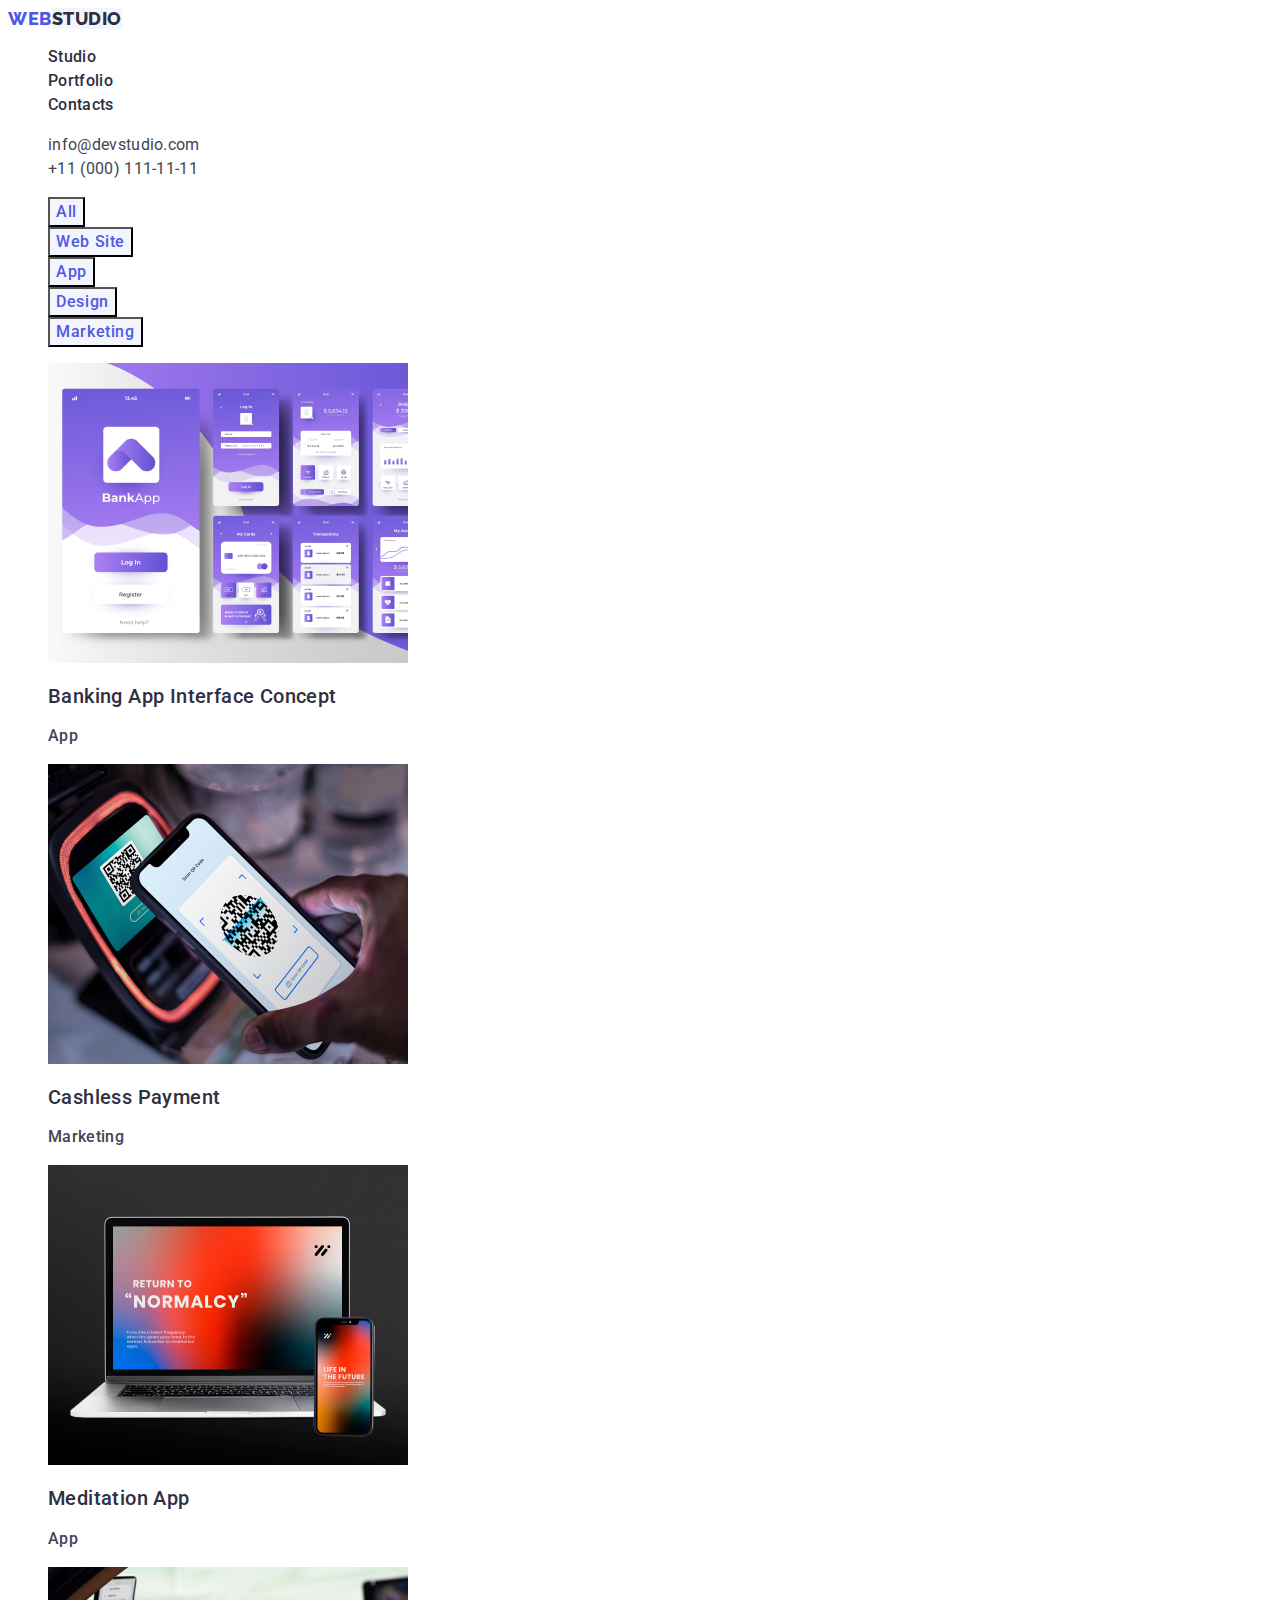
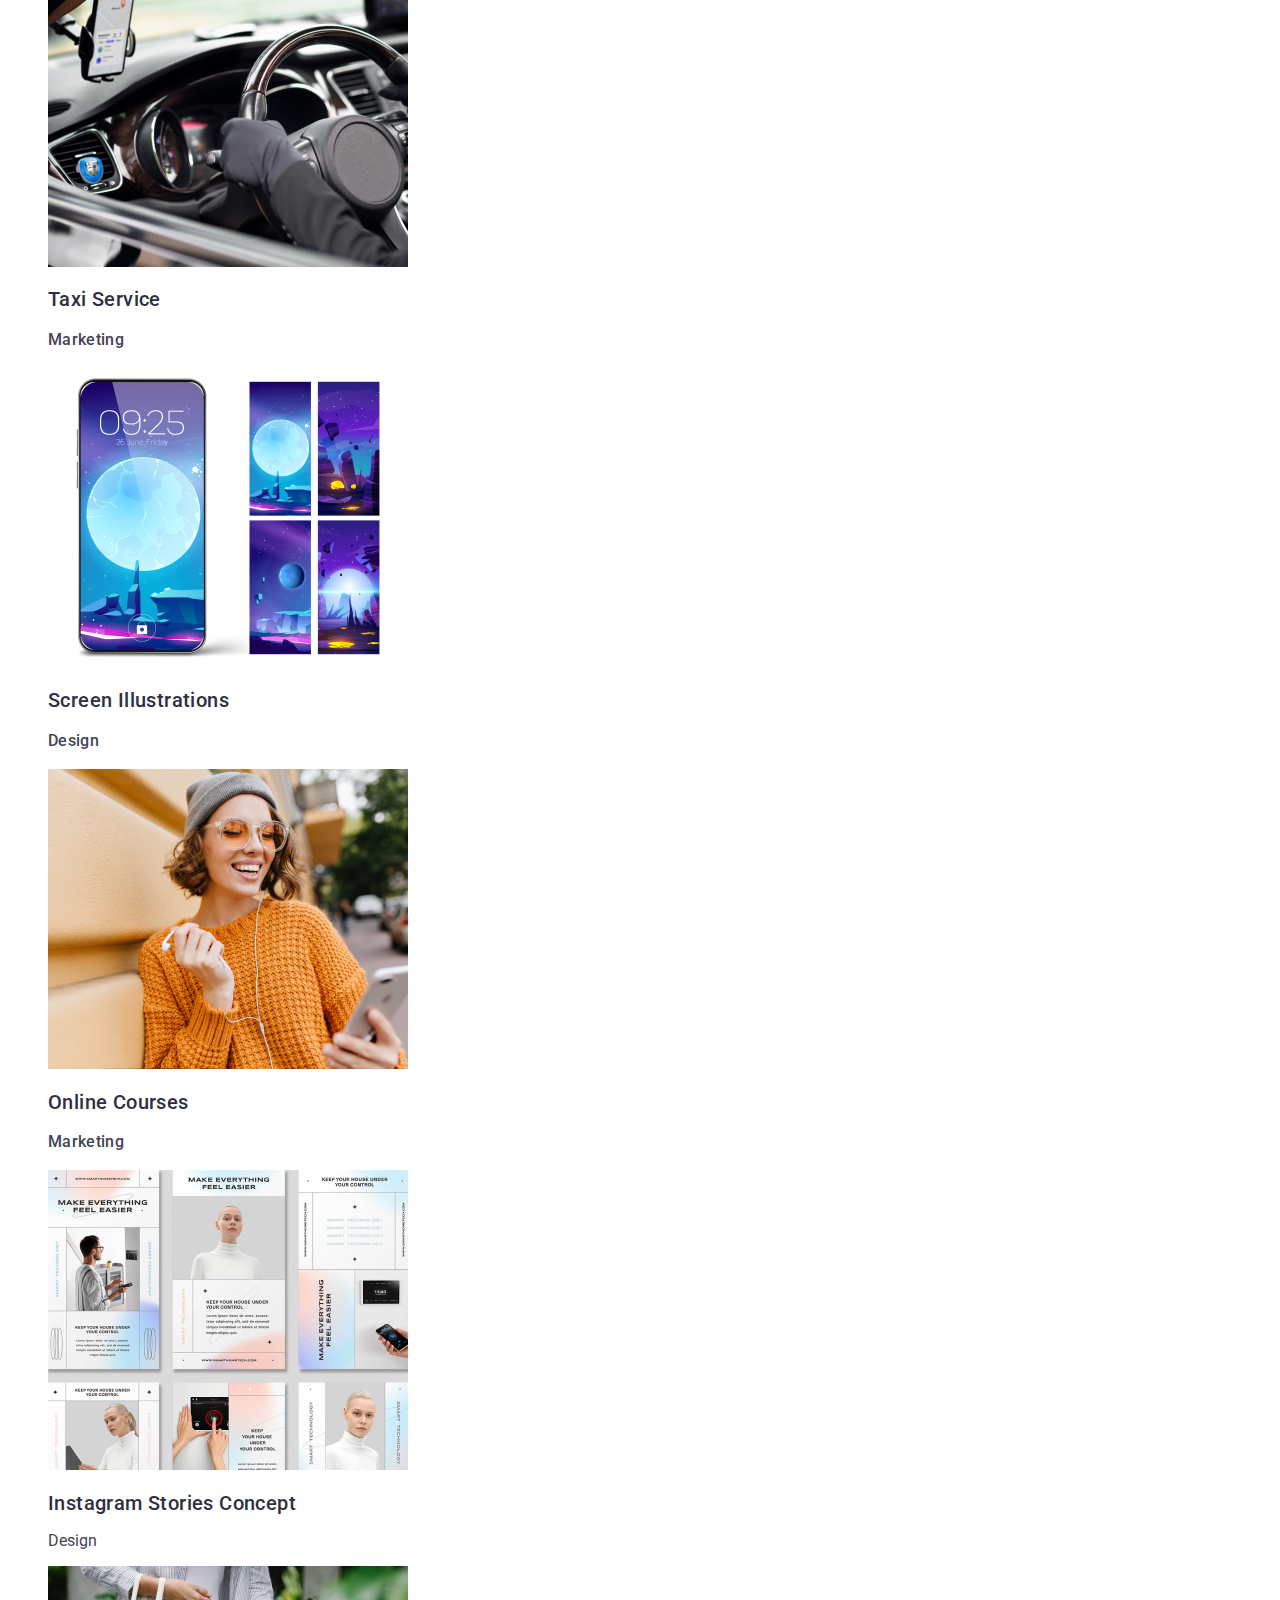
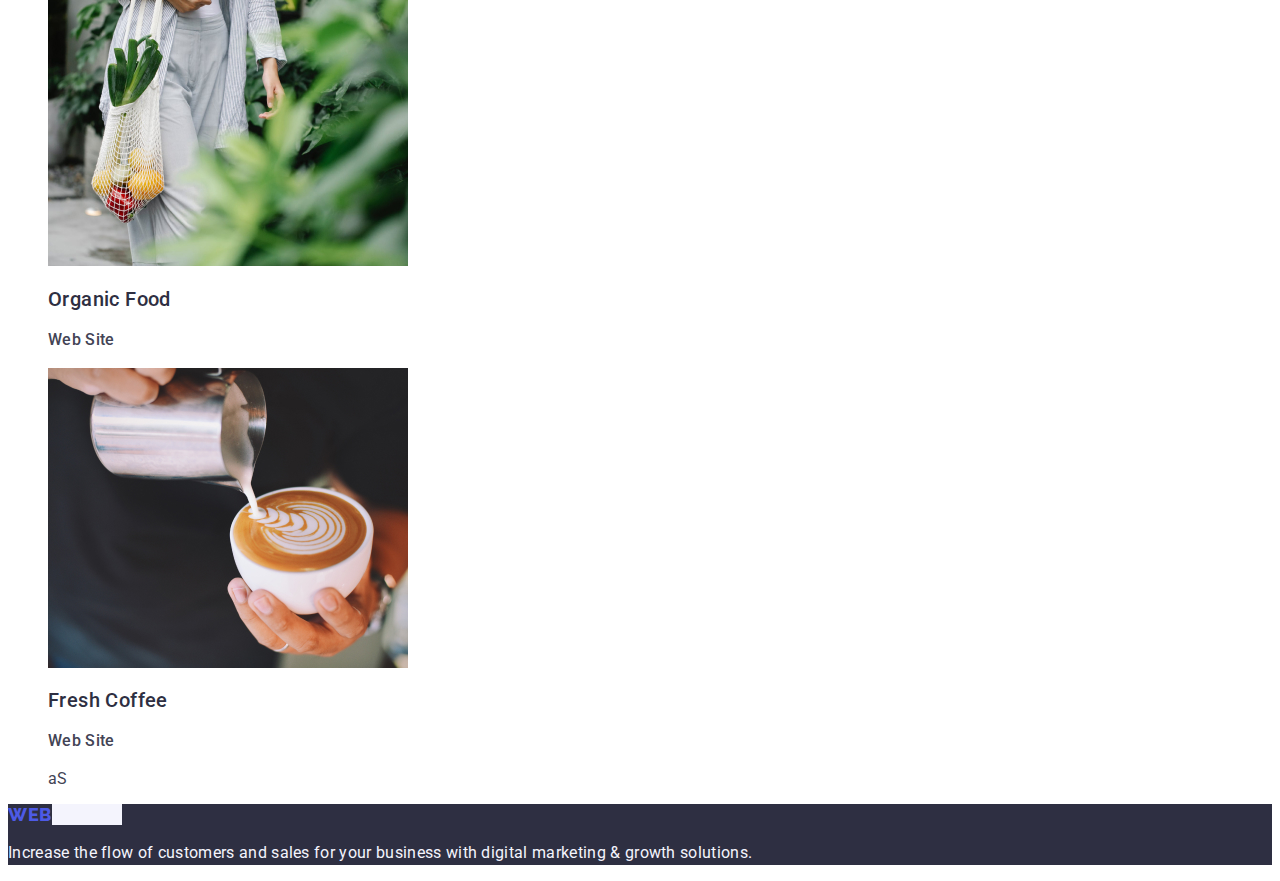
==== portfolio.html @ c2da7618 "+p" ====
<!DOCTYPE html>
<html lang="en">
  <head>
    <meta charset="UTF-8" />
    <meta name="viewport" content="width=device-width, initial-scale=1.0" />
    <title>Document</title>
    <link rel="stylesheet" href="./css/styles.css" />
    <link rel="preconnect" href="https://fonts.googleapis.com" />
    <link rel="preconnect" href="https://fonts.gstatic.com" crossorigin />
    <link
      href="https://fonts.googleapis.com/css2?family=Montserrat:wght@400;700&family=Raleway:wght@800&family=Roboto:ital,wght@1,400;1,500;1,700;1,900&display=swap"
      rel="stylesheet"
    />
    <link rel="preconnect" href="https://fonts.googleapis.com" />
    <link rel="preconnect" href="https://fonts.gstatic.com" crossorigin />
    <link
      href="https://fonts.googleapis.com/css2?family=Montserrat:wght@400;700&family=Raleway:wght@800&display=swap"
      rel="stylesheet"
    />
  </head>
  <body>
      <!--header-->
      <header class="header-section">
        <nav>
            <a class="link-logo link" href="./index.html">Web<span class="studio-dark">Studio</span></a>
            <ul class="list">
                <li class="header-item">
            <a class="links link" href="./index.html">Studio</a>
            </li>
            <li class="header-item">
            <a class="links link" href="./portfolio.html">Portfolio</a>
            </li>
            <li class="header-item">
            <a class="links link" href="">Contacts</a>
            </li>
            </ul>
        </nav>
        <address class="address">
            <ul class="list">
                <li>
            <a class="contacts link" href="mailto:info@devstudio.com">info@devstudio.com</a>
                </li>
                <li>
            <a class="contacts link" href="tel:+110001111111">+11 (000) 111-11-11</a>
                </li>
            </ul>
        </address>
    </header>
    <main> 
      <section>
        <h1 hidden>Portfolio</h1>
      <ul class="list">
        <li>
          <button class="button-portfolio" type="button">All</button>
        </li>
        <li>
          <button class="button-portfolio" type="button">Web Site</button>
        </li>
        <li>
          <button class="button-portfolio" type="button">App</button>
        </li>
        <li>
          <button class="button-portfolio" type="button">Design</button>
        </li>
        <li>
          <button class="button-portfolio" type="button">Marketing</button>
        </li>
      </ul>
      <ul class=list>
        <li>
          <a class="foto link"><img src="./images/po-1.jpg" alt="Banking App" width="360">
        <h2  class="portfolio-title">Banking App Interface Concept</h2>
       <p class="portfolio-text">App</p>
      </a>
      </li>
        <li>
          <a class="foto link"><img src="./images/po-2.jpg" alt="Cashless" width="360">
        <h2  class="portfolio-title">Cashless Payment</h2>
       <p class="portfolio-text">Marketing</p>
      </a>
      </li>
        <li>
          <a class="foto link"><img src="./images/po-3.jpg" alt="Meditation App" width="360">
        <h2  class="portfolio-title">Meditation App</h2>
       <p class="portfolio-text">App</p>
      </a>
      </li>
        <li>
          <a class="foto link"><img src="./images/po-4.jpg" alt="Taxi" width="360">
        <h2  class="portfolio-title">Taxi Service</h2>
       <p class="portfolio-text">Marketing</p>
      </a>
      </li>
        <li>
          <a class="foto link"><img src="./images/po5.jpg" alt="Screen" width="360">
        <h2  class="portfolio-title">Screen Illustrations</h2>
<p class="portfolio-text">Design</p>
      </a>
      </li>
        <li>
          <a class="foto link"><img src="./images/po-6.jpg" alt="Online Courses" width="360">
        <h2 class="portfolio-title">Online Courses</h2>
       <p class="portfolio-text">Marketing</p>
      </a>
      </li>
        <li>
          <a class="foto link"><img src="./images/po-7.jpg" alt="Instagram Stories" width="360">
        <h2 class="portfolio-title">Instagram Stories Concept</h2>
       <p>Design</p>
      </a>
      </li>
        <li>
          <a class="foto link"><img src="./images/po-8.jpg" alt="Organic Food" width="360">
        <h2 class="portfolio-title">Organic Food</h2>
       <p class="portfolio-text">Web Site</p>
      </a>
      </li>
        <li>
          <a class="foto link"><img src="./images/po-9.jpg" alt="Fresh Coffee" width="360">
        <h2  class="portfolio-title">Fresh Coffee</h2>
       <p class="portfolio-text">Web Site</p>aS
      </a>
      </li>
      </ul>
    </main>
  </section>
      <!--footer-->
      <footer class="footer">
        <a class="link-logo link" href="./index.html">Web<span class="studio-dark">Studio</span></a>
        <p class="text">
            Increase the flow of customers and sales for your business with digital marketing & growth solutions.
        </p>
    </footer>
  </body>
</html>
---- css/styles.css ----
:root {
  --background-color: #ffffff;
}
body {
  font-family: "Roboto", sans-serif;
  color: #434455;
  background-color: #ffffff;
}
/*header*/
.links {
  font-weight: 500;
  font-size: 16px;
  line-height: 1.5;
  letter-spacing: 0.02em;
  color: #2e2f42;
}
.links:focus,
.links:hover {
  color: #404bbf;
}
.address {
  font-style: normal;
}
.link-logo .link {
  text-decoration: none;
}
.link {
  text-decoration: none;
}
.link-logo {
  font-family: "Raleway", sans-serif;
  font-style: normal;
  text-transform: uppercase;
  font-weight: 800;
  font-size: 18px;
  line-height: 1.17;
  letter-spacing: 0.03em;

  color: #4d5ae5;
}
.studio-dark {
  font-family: "Raleway", sans-serif;
  font-style: normal;
  font-weight: 800;
  font-size: 18px;
  line-height: 21px;
  letter-spacing: 0.03em;
  text-transform: uppercase;
  color: #2e2f42;
}
.address {
  font-style: normal;
}

.address .link {
  color: #434455;
}
.address .link:hover,
.address .link:focus {
  color: #404bbf;
}

.header-item .list {
  color: #2e2f42;
  font-family: "Roboto";
  font-size: 16px;
  font-weight: 500;
  line-height: 1.5;
  letter-spacing: 0.02em;
}
.header-item .list:focus,
.header-item .list:hover {
  color: #404bbf;
}
.address {
  line-height: 1.5;
  letter-spacing: 0.02em;
}
/*section 1*/
.section-hero {
  background-color: #2e2f42;
}
.section-hero .hero-title {
  font-family: "Roboto", sans-serif;
  color: #ffffff;
  font-size: 56px;
  line-height: 1.07;
  text-align: center;
  letter-spacing: 0.02em;
}
.button-hero {
  background-color: #4d5ae5;
  font-family: "Roboto", sans-serif;
  font-weight: 500;
  font-size: 16px;
  line-height: 1.5;
  letter-spacing: 0.04em;
  cursor: pointer;
  color: #ffffff;
}
.button-hero:focus,
.button-hero:hover {
  background-color: #404bbf;
}
/*section2*/
.list {
  list-style: none;
}
.list .title {
  font-weight: 500;
  font-size: 20px;
  line-height: 1.2;
  letter-spacing: 0.02em;
  color: #2e2f42;
}
.list .text {
  font-size: 16px;
  line-height: 1.5;
  letter-spacing: 0.02em;
  color: #434455;
}
/*sektions3*/
.title-foto {
  font-size: 36px;
  line-height: 1.11;
  text-align: center;
  letter-spacing: 0.02em;
  text-transform: capitalize;
  color: #2e2f42;
}
/*sections4*/

.ten-staff {
  background-color: #ffffff;
}
.tem-section {
  background-color: #f4f4fd;
}
.list .title {
  font-weight: 500;
  font-size: 20px;
  line-height: 1.2;
  letter-spacing: 0.02em;
  color: #2e2f42;
}
.list .text {
  line-height: 1.5;
  letter-spacing: 0.02em;
  font-size: 16px;
  color: #434455;
}
/*footer*/
.footer {
  background-color: #2e2f42;
}
.studio-dark {
  background-color: #f4f4fd;
}
.footer .text {
  line-height: 1.5;
  color: #f4f4fd;
  letter-spacing: 0.02em;
}
/*portfolio*/
.button-portfolio {
  font-weight: 500;
  font-size: 16px;
  line-height: 1.5;
  letter-spacing: 0.04em;
  color: #4d5ae5;
  font-family: "Roboto", sans-serif;
  cursor: pointer;
}
.button-portfolio {
  background-color: #f4f4fd;
}
.button-portfolio:focus,
.button-portfolio:hover {
  color: #ffffff;
}
.button-portfolio:focus,
.button-portfolio:hover {
  background-color: #404bbf;
}

/*portfolio img*/
.foto .link {
  text-decoration: none;
}
.portfolio-title {
  color: #2e2f42;
  font-weight: 500;
  font-size: 20px;
  line-height: 1.2;
  letter-spacing: 0.02em;
}
.portfolio-text {
  color: #434455;
  font-weight: 500;
  font-size: 16px;
  line-height: 1.5;
  letter-spacing: 0.02em;
}
/*footer*/
.footer .studio-dark {
  color: #f4f4fd;
}
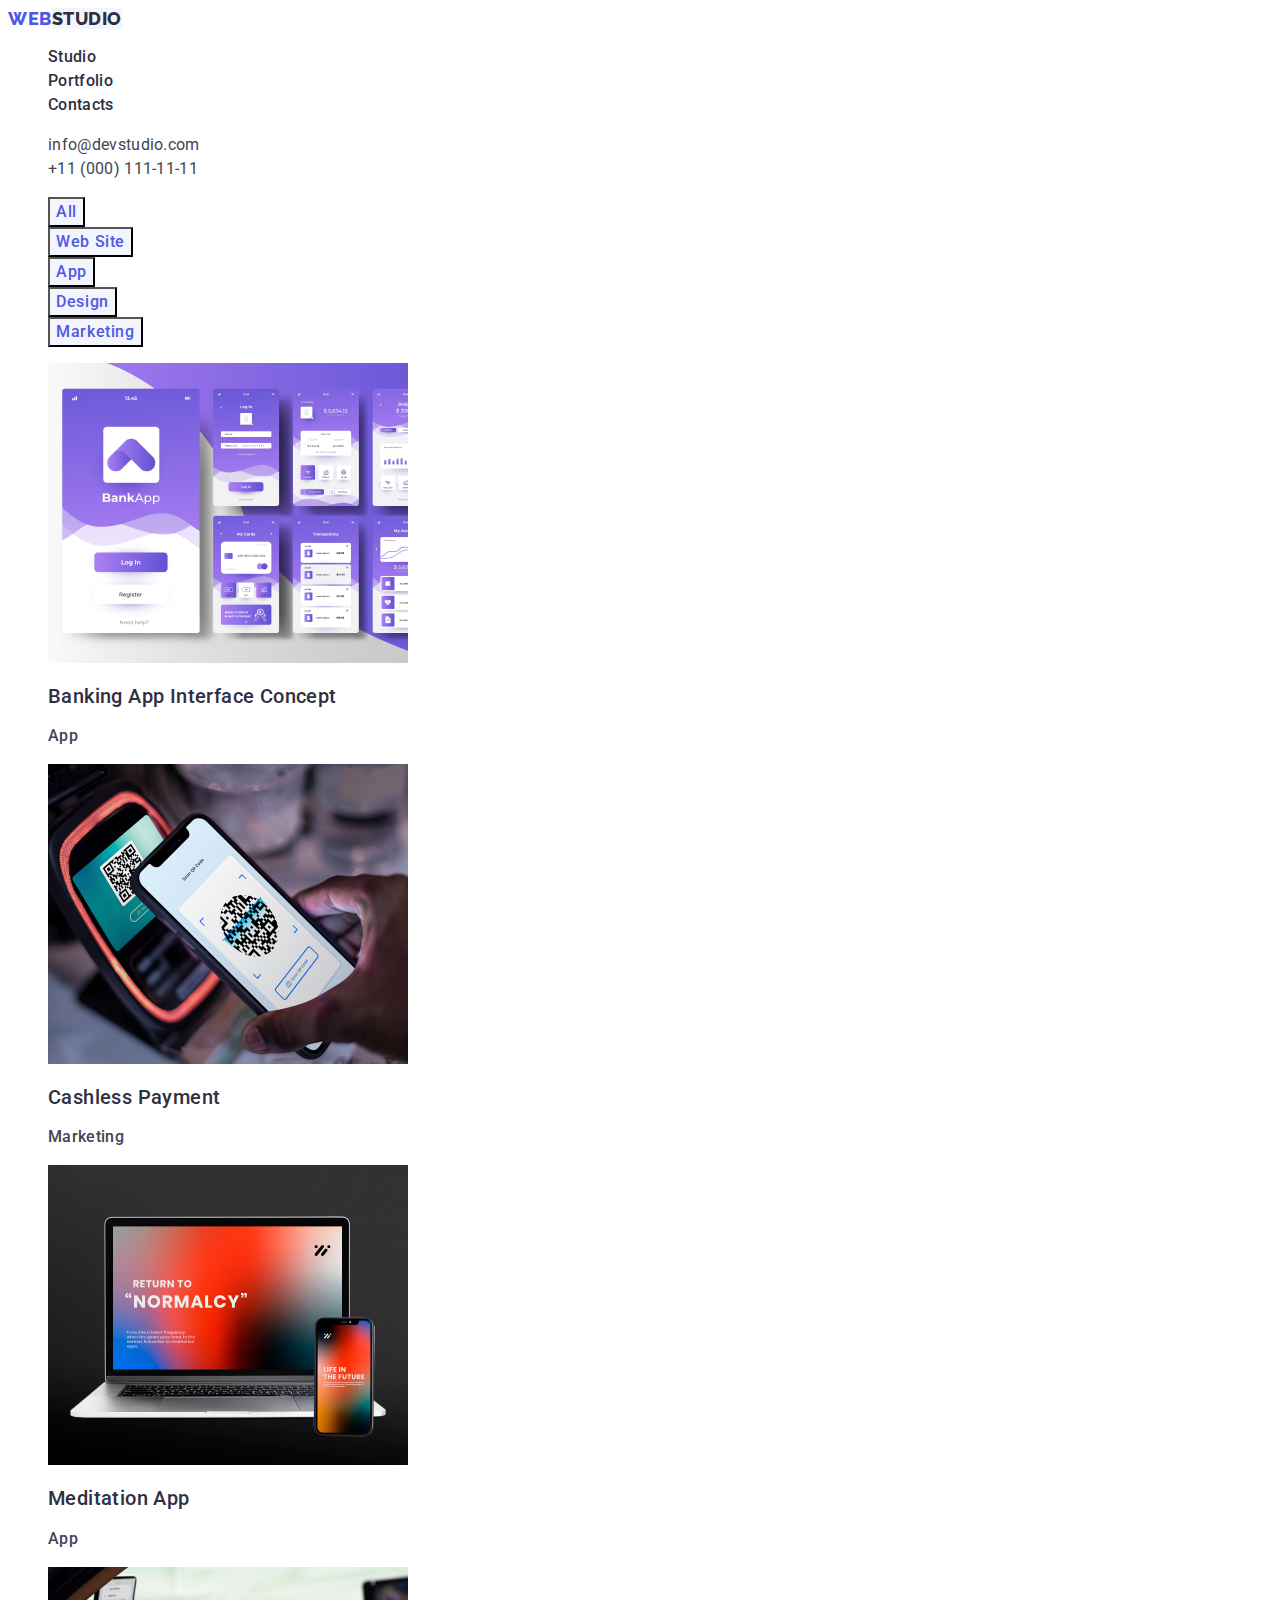
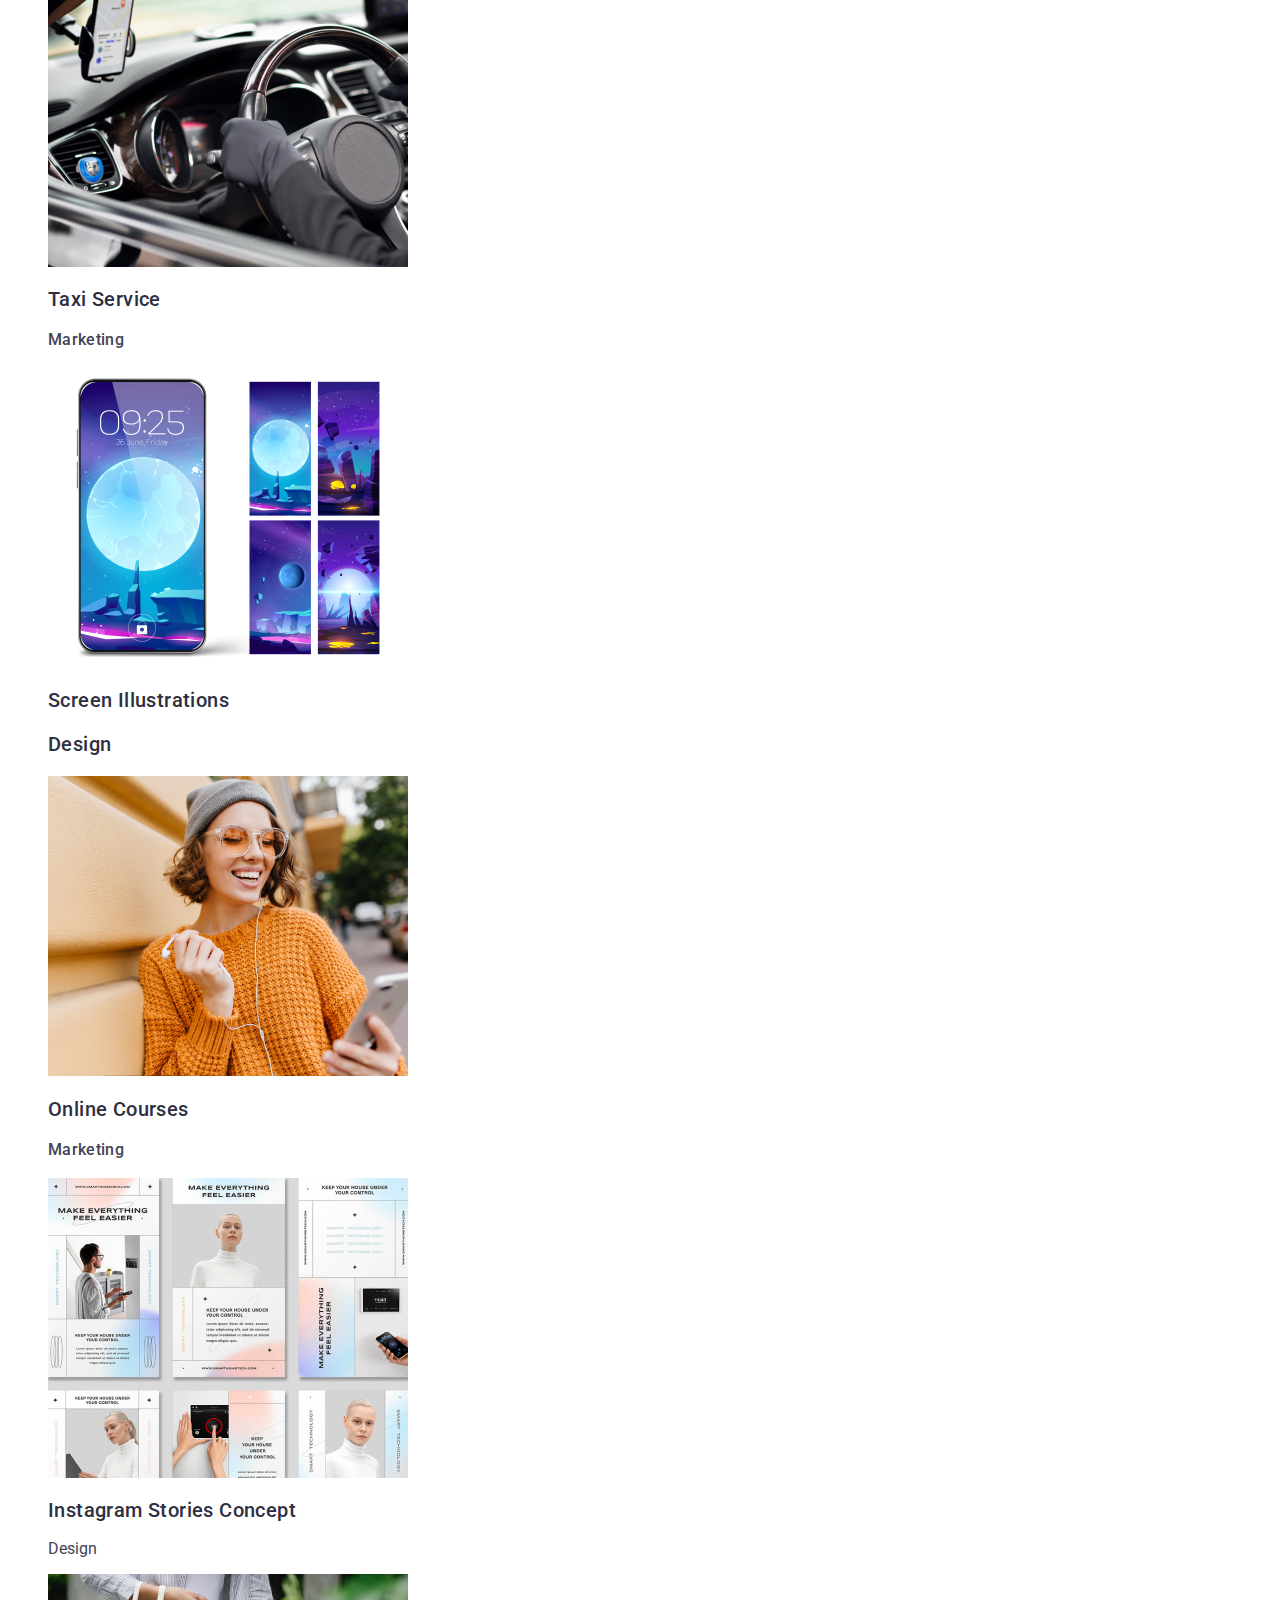
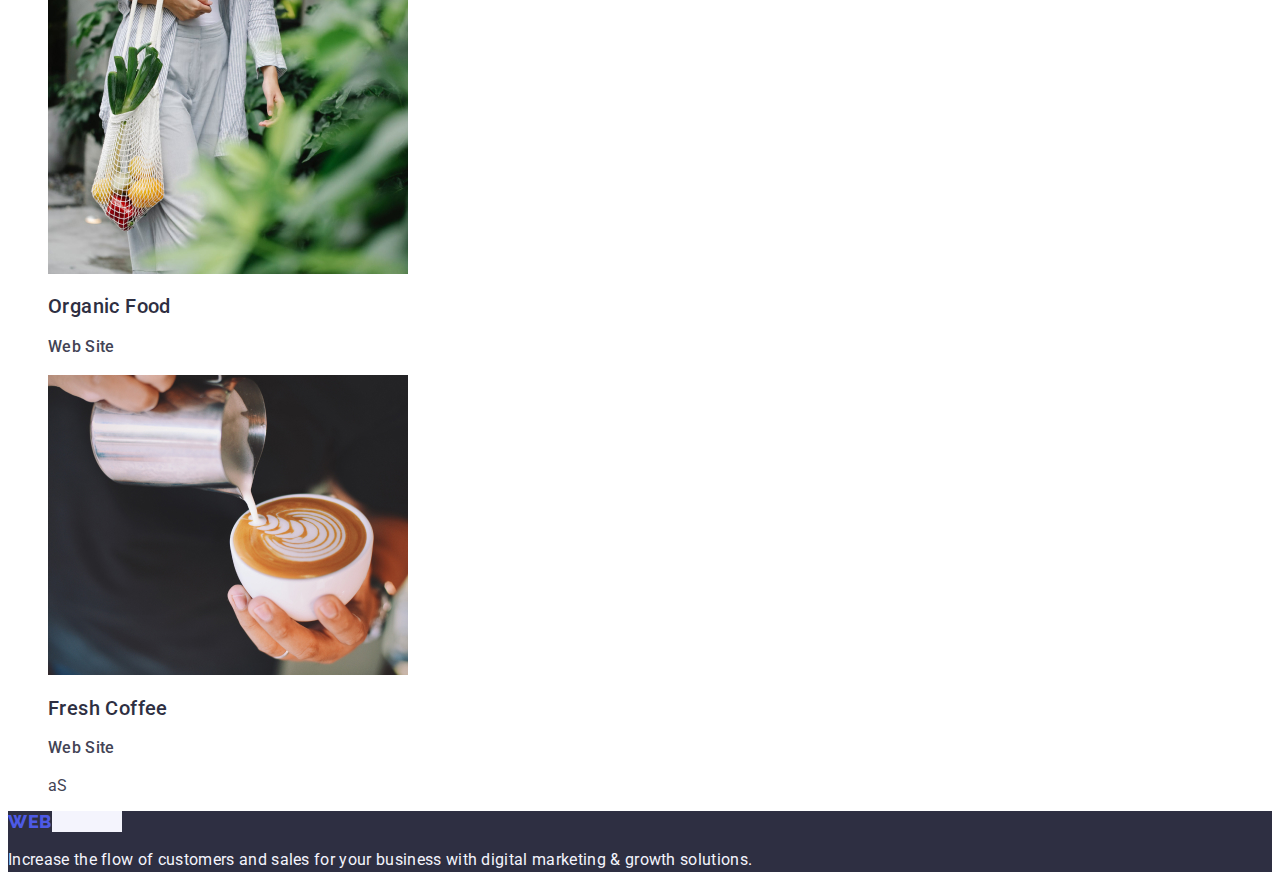
==== commit 597ac04b: "++p" ====
--- a/portfolio.html
+++ b/portfolio.html
@@ -94,7 +94,7 @@
         <li>
           <a class="foto link"><img src="./images/po5.jpg" alt="Screen" width="360">
         <h2  class="portfolio-title">Screen Illustrations</h2>
-<p class="portfolio-text">Design</p>
+<p class="portfolio-title">Design</p>
       </a>
       </li>
         <li>
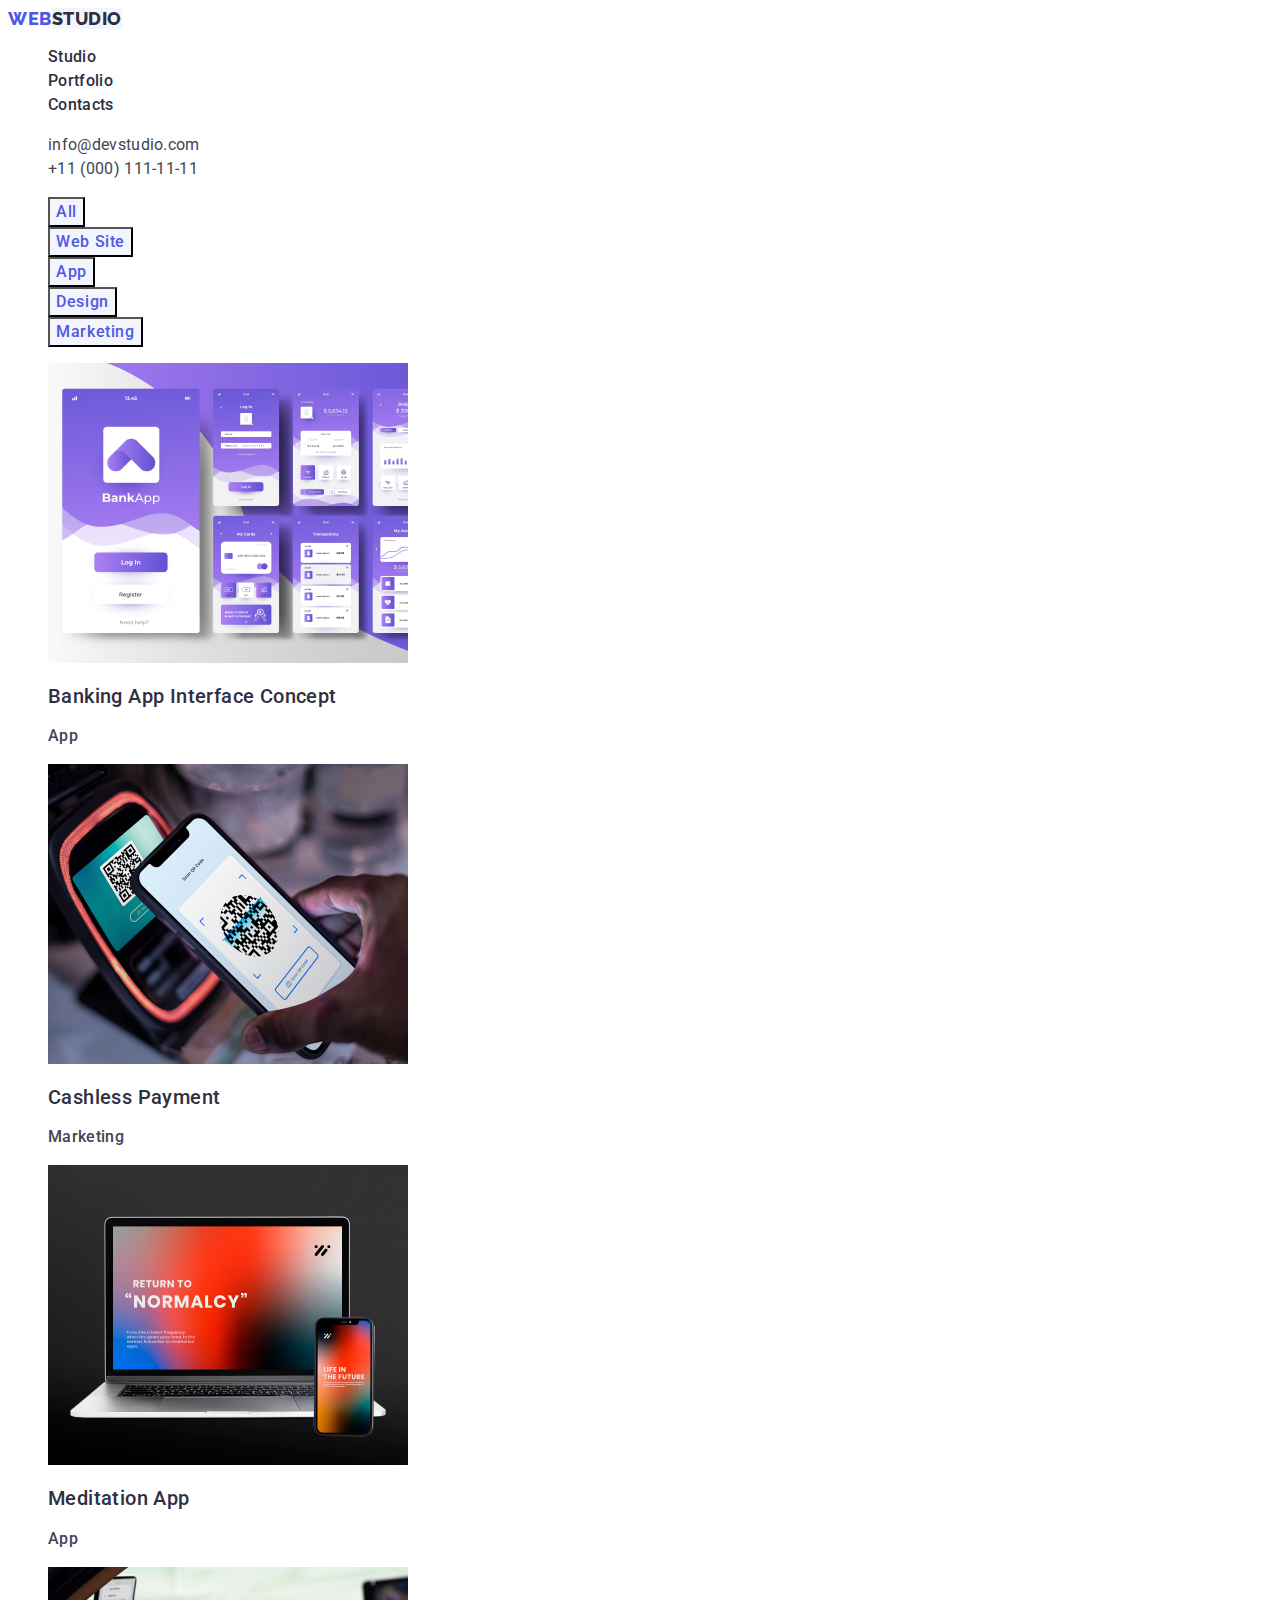
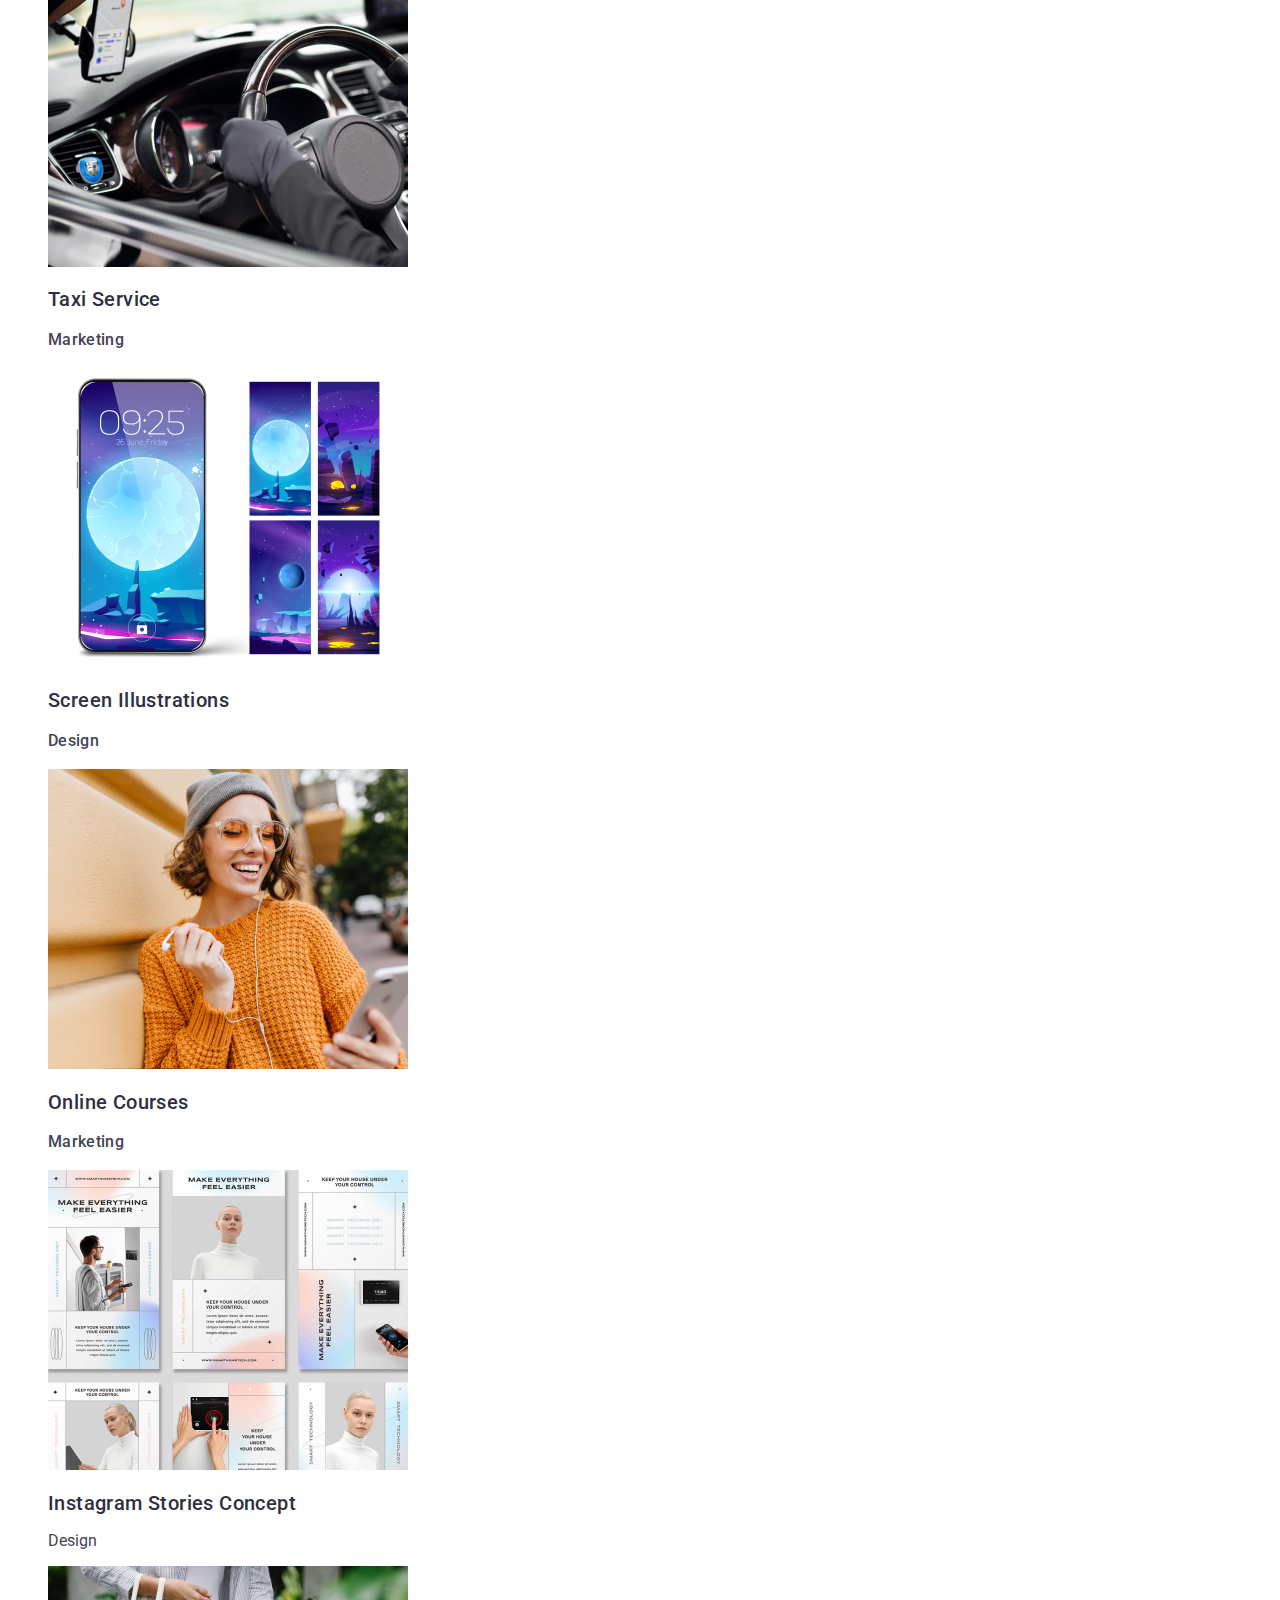
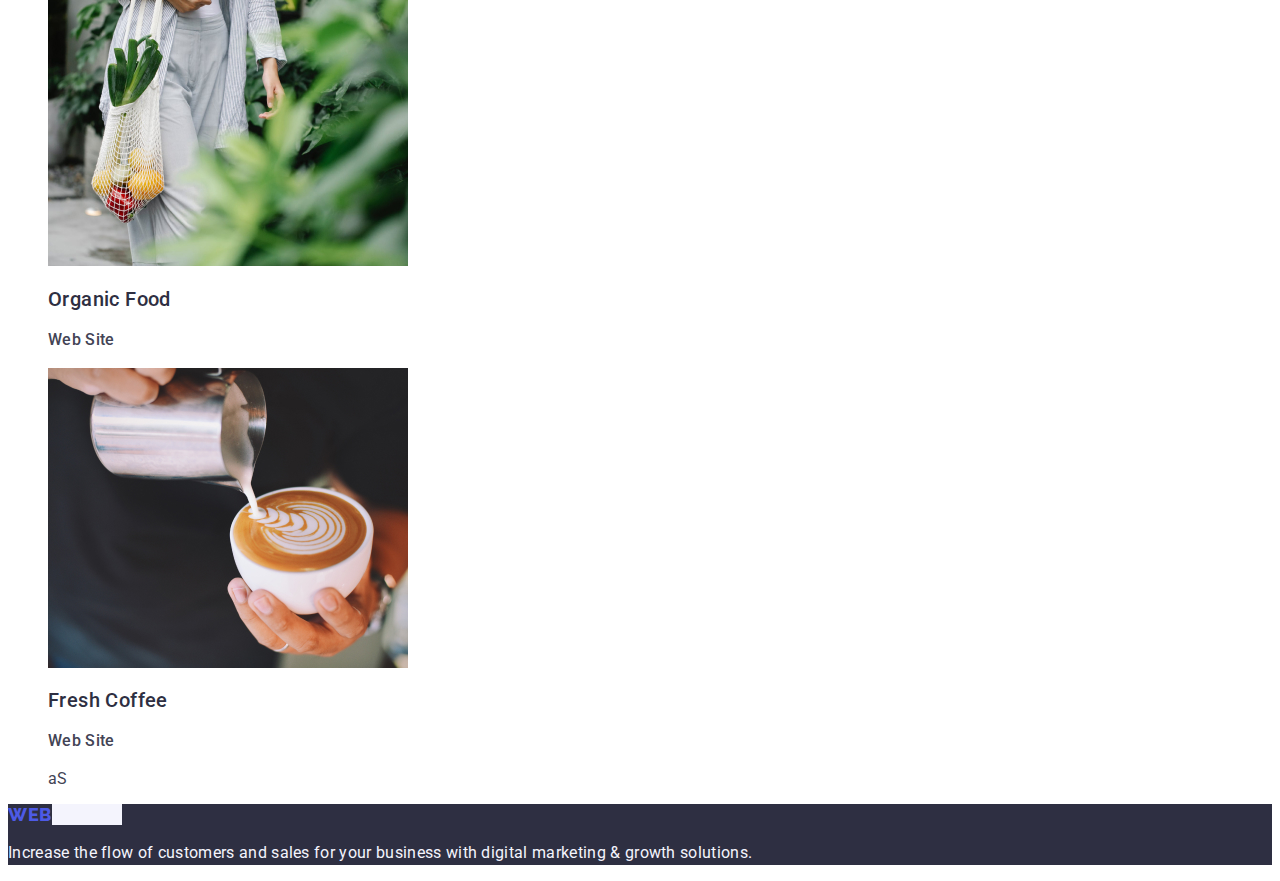
==== commit 3269279a: "p+-" ====
--- a/portfolio.html
+++ b/portfolio.html
@@ -94,7 +94,7 @@
         <li>
           <a class="foto link"><img src="./images/po5.jpg" alt="Screen" width="360">
         <h2  class="portfolio-title">Screen Illustrations</h2>
-<p class="portfolio-title">Design</p>
+<p class="portfolio-text">Design</p>
       </a>
       </li>
         <li>
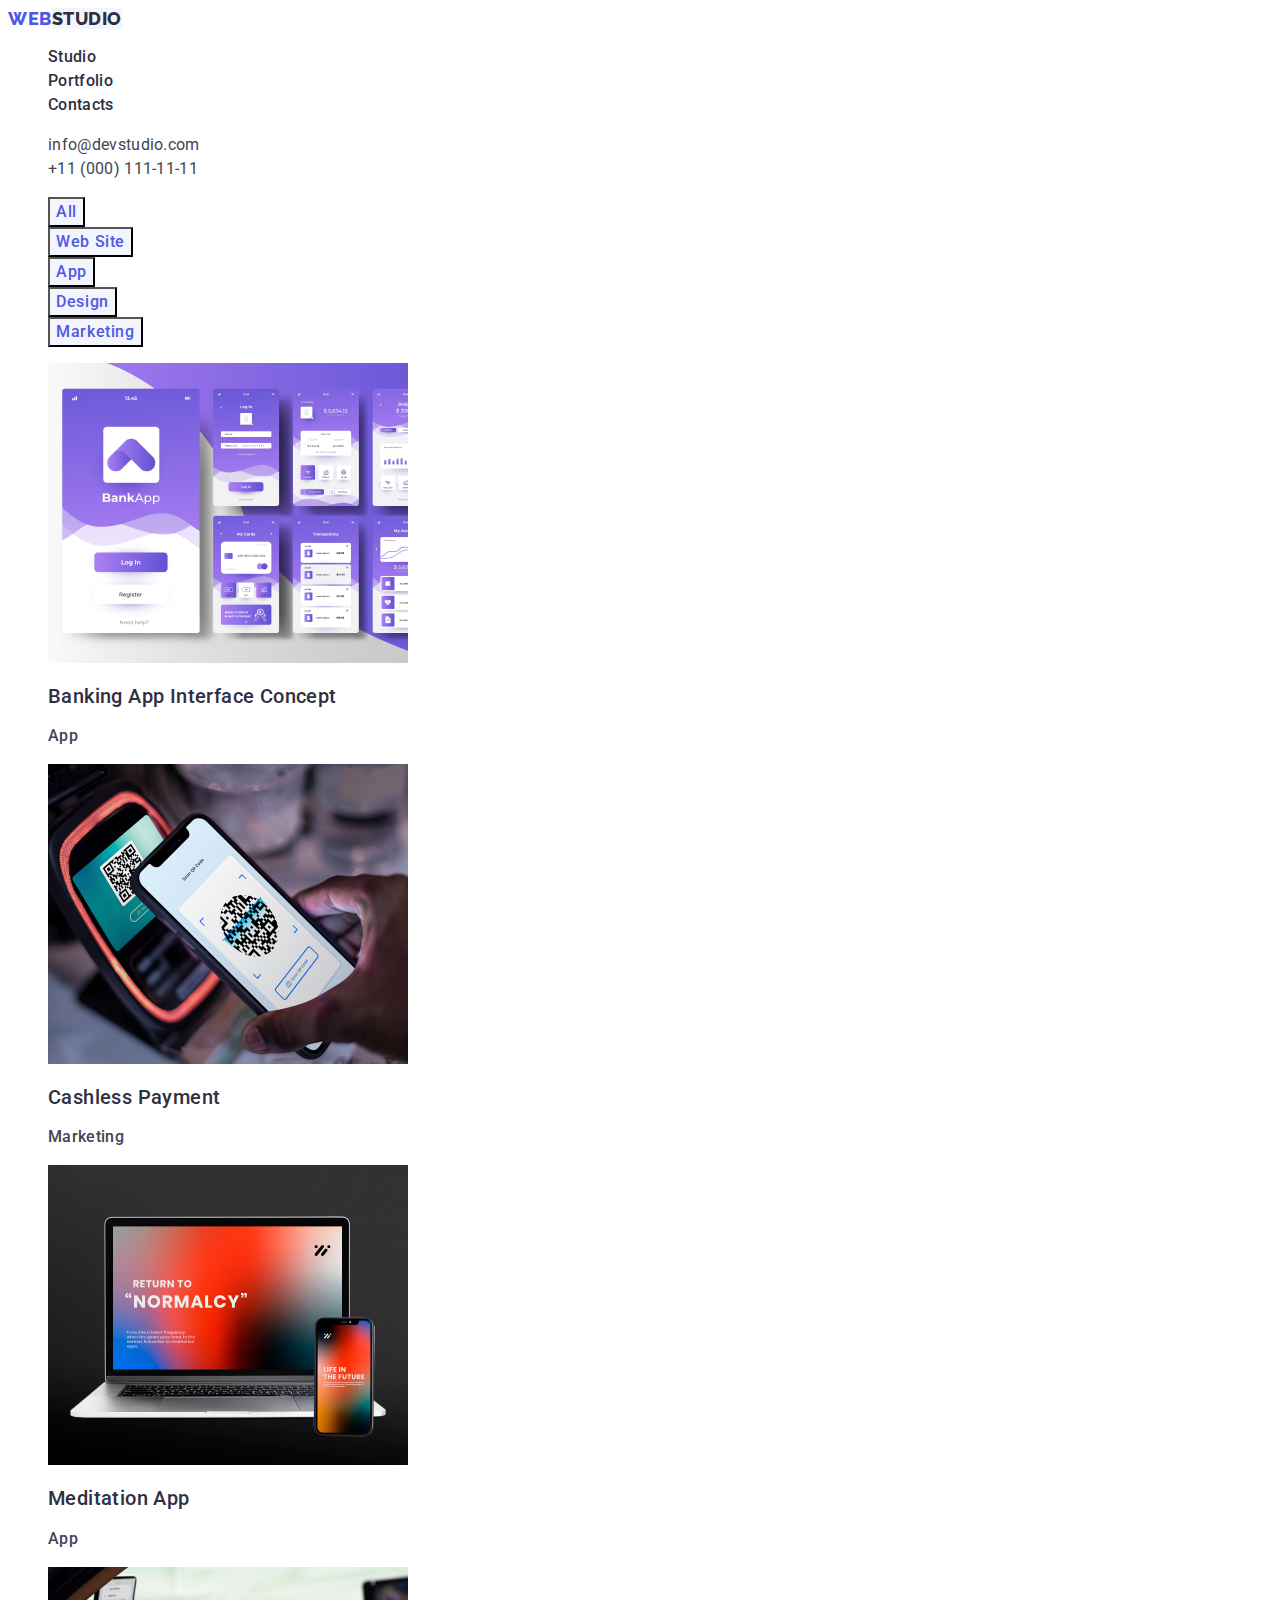
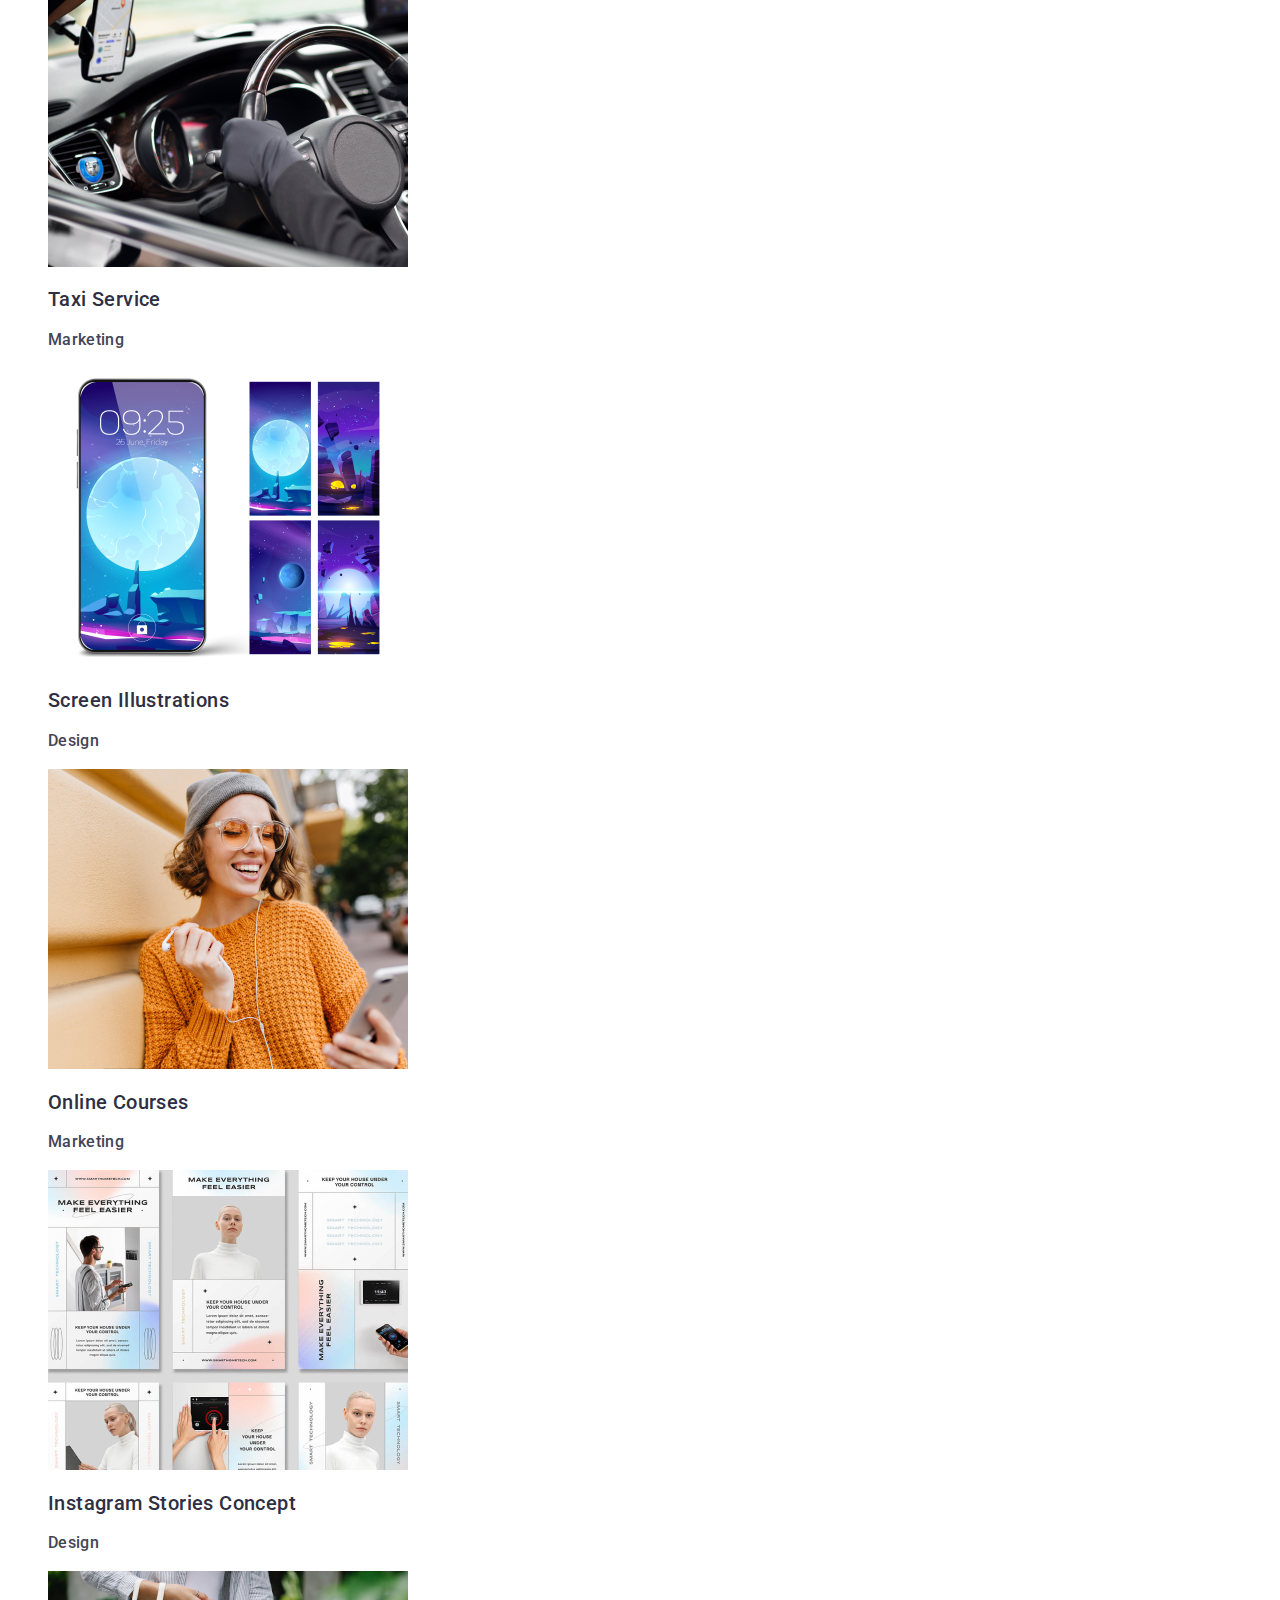
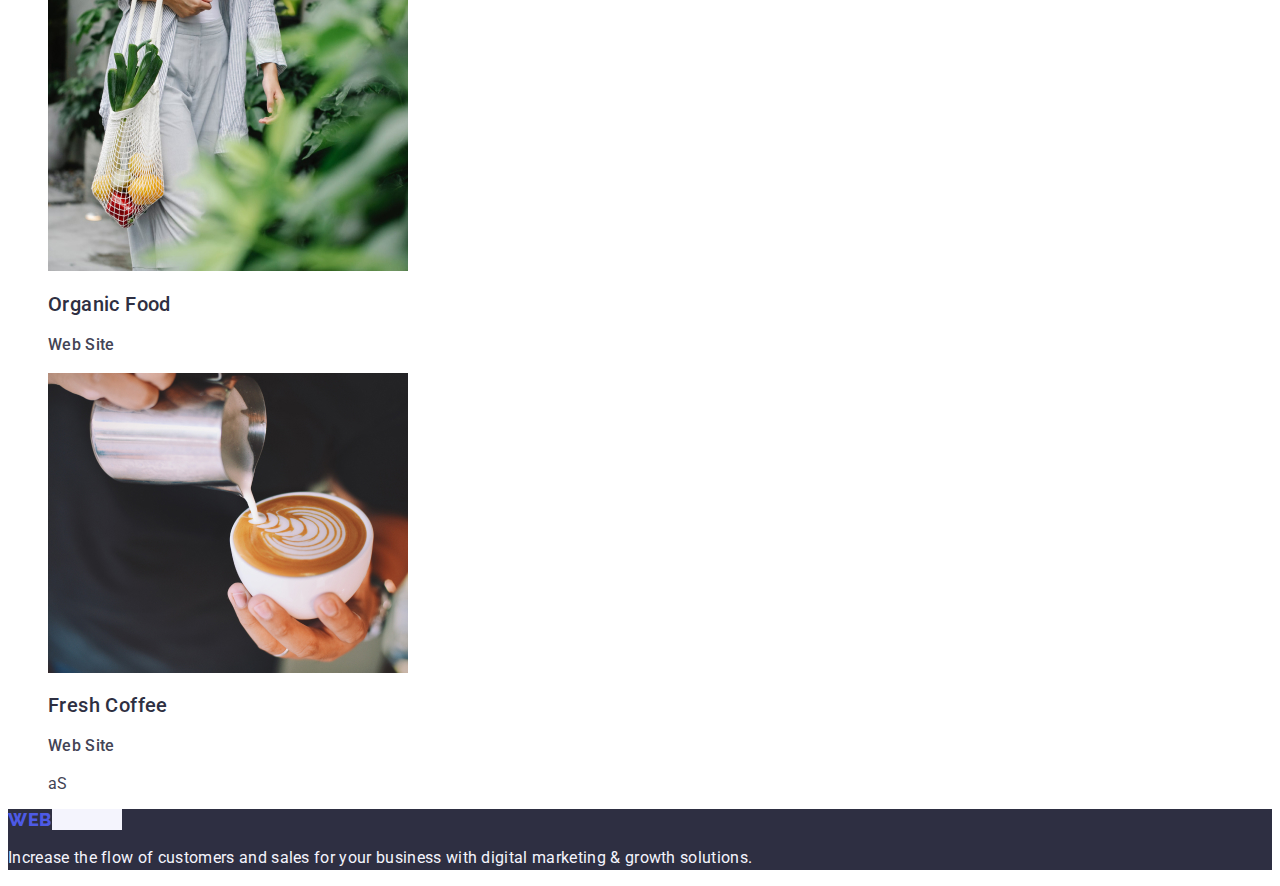
==== commit 03edad6d: "eeeee" ====
--- a/portfolio.html
+++ b/portfolio.html
@@ -94,7 +94,7 @@
         <li>
           <a class="foto link"><img src="./images/po5.jpg" alt="Screen" width="360">
         <h2  class="portfolio-title">Screen Illustrations</h2>
-<p class="portfolio-text">Design</p>
+       <p class="portfolio-text">Design</p>
       </a>
       </li>
         <li>
@@ -106,7 +106,7 @@
         <li>
           <a class="foto link"><img src="./images/po-7.jpg" alt="Instagram Stories" width="360">
         <h2 class="portfolio-title">Instagram Stories Concept</h2>
-       <p>Design</p>
+       <p class="portfolio-text">Design</p>
       </a>
       </li>
         <li>
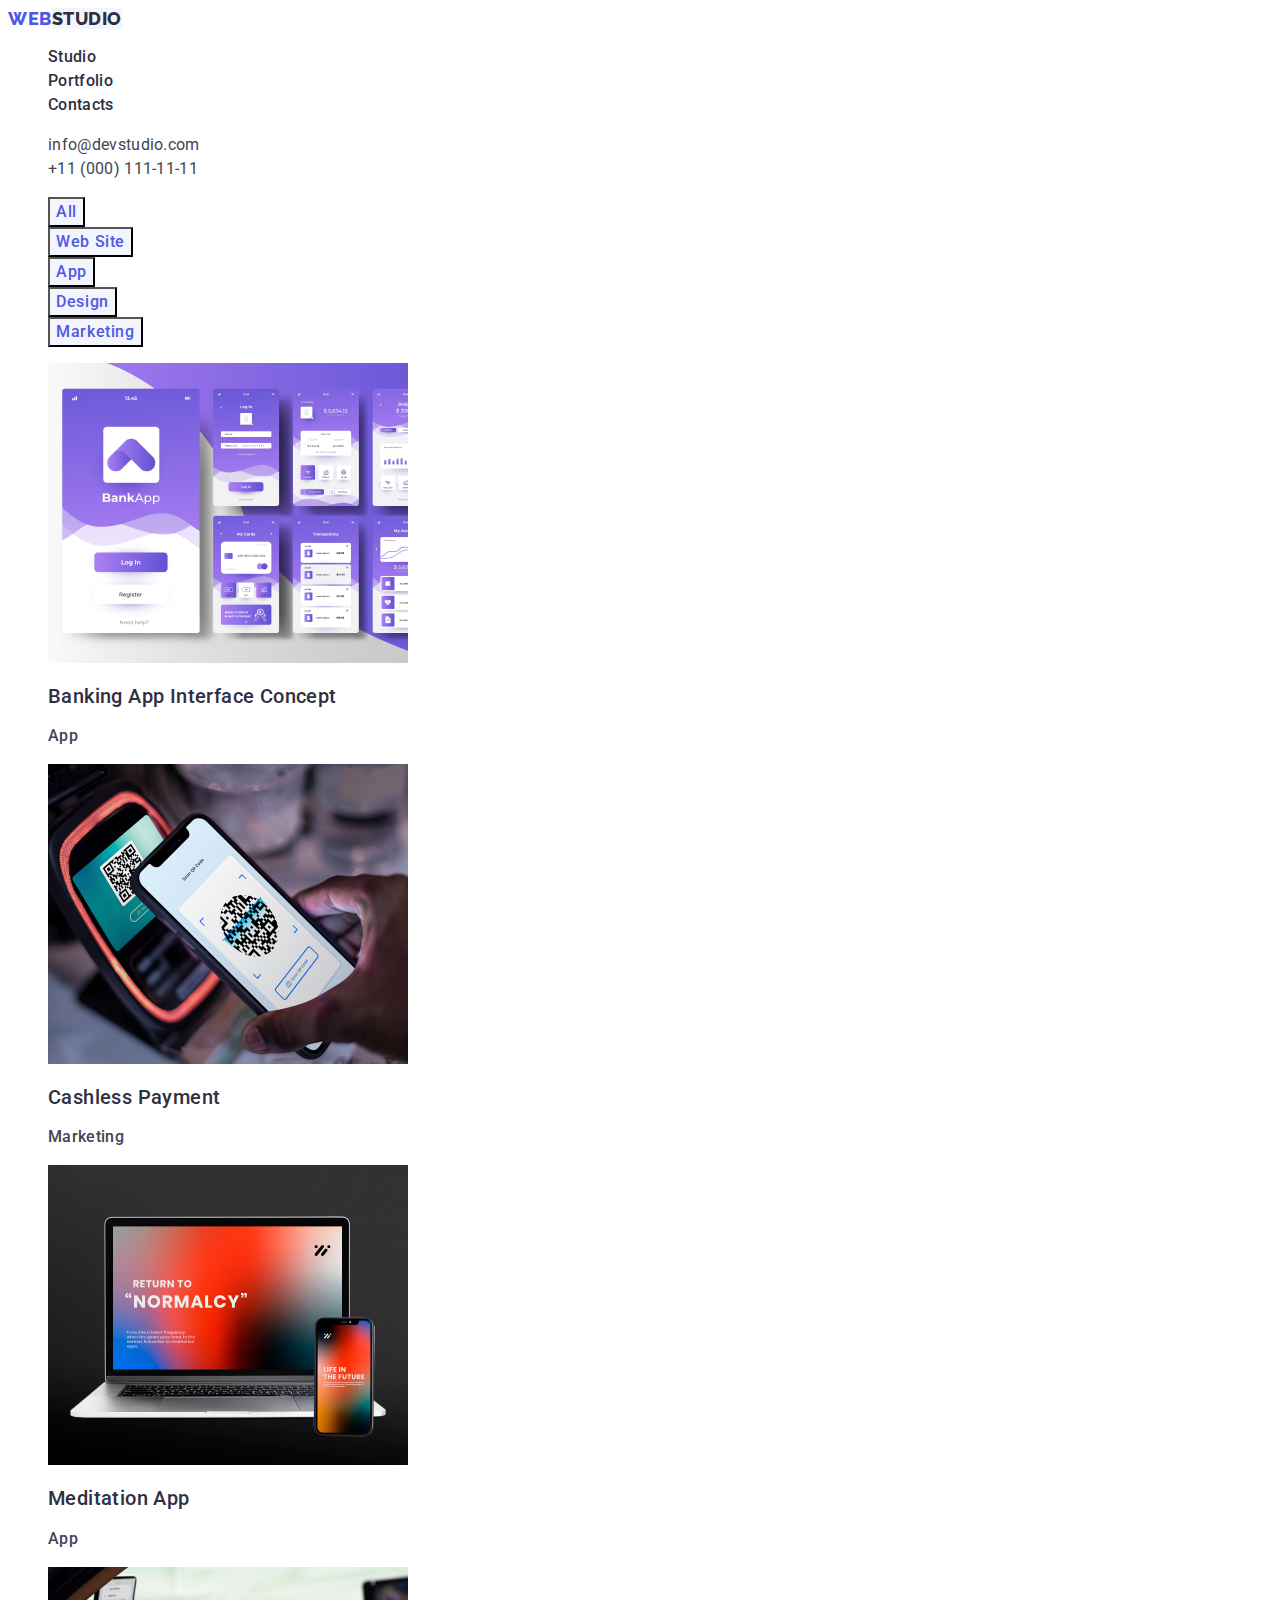
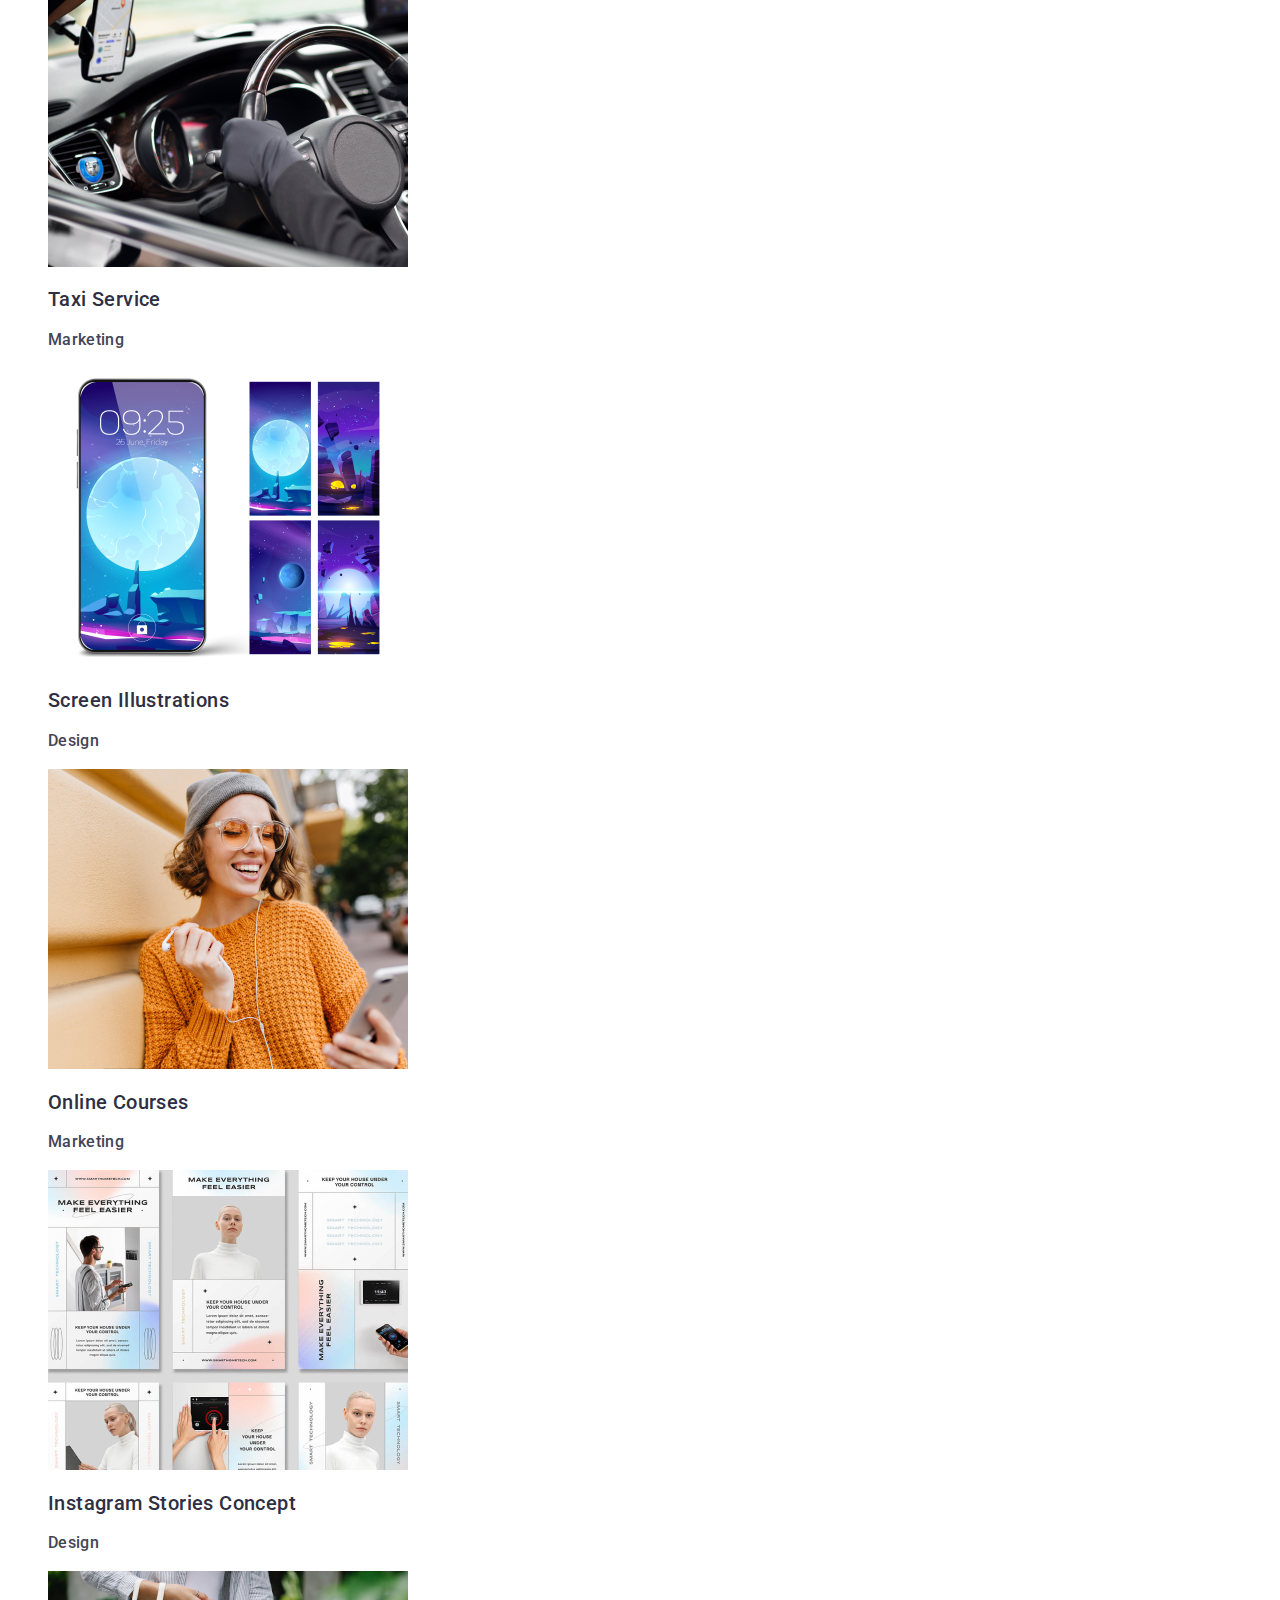
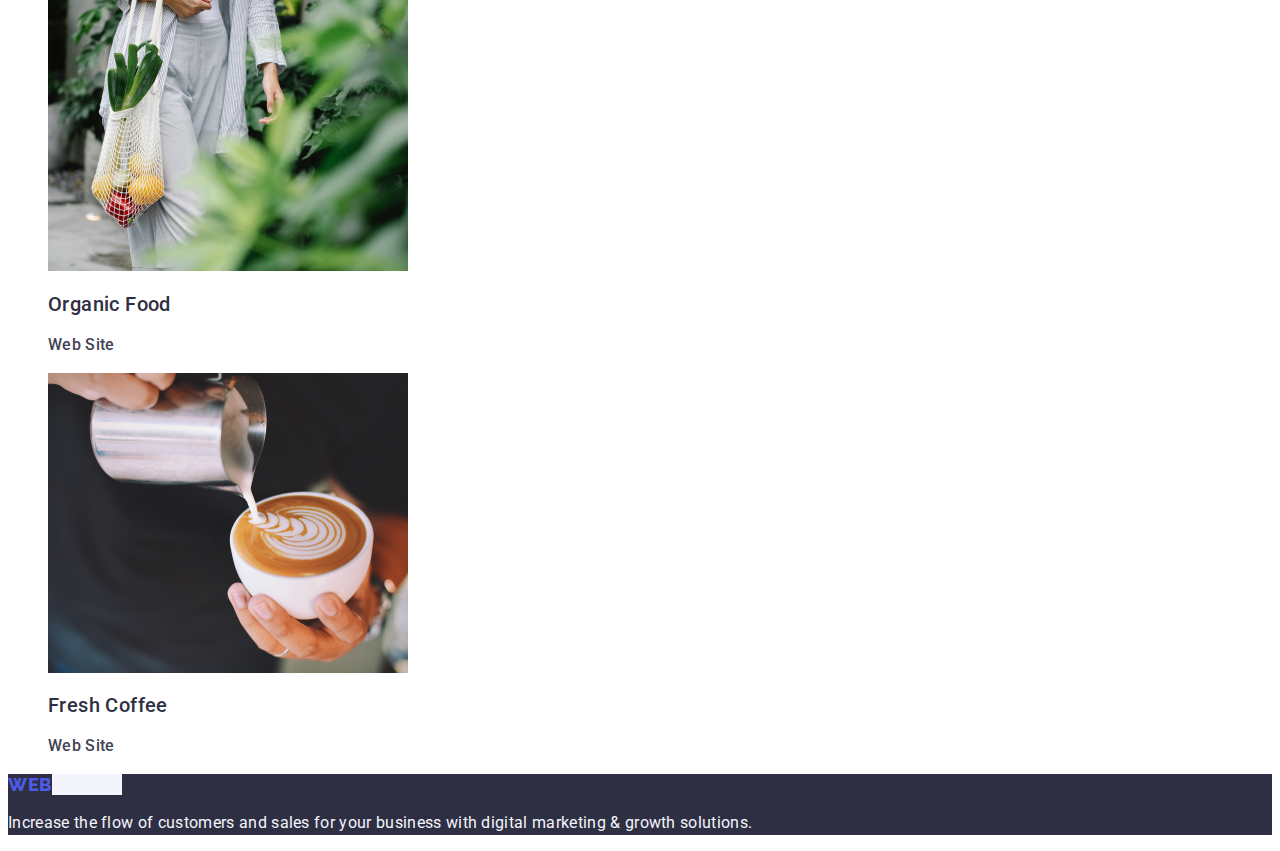
==== commit 2b3f6b41: "portfolio+" ====
--- a/portfolio.html
+++ b/portfolio.html
@@ -118,7 +118,7 @@
         <li>
           <a class="foto link"><img src="./images/po-9.jpg" alt="Fresh Coffee" width="360">
         <h2  class="portfolio-title">Fresh Coffee</h2>
-       <p class="portfolio-text">Web Site</p>aS
+       <p class="portfolio-text">Web Site</p>
       </a>
       </li>
       </ul>
